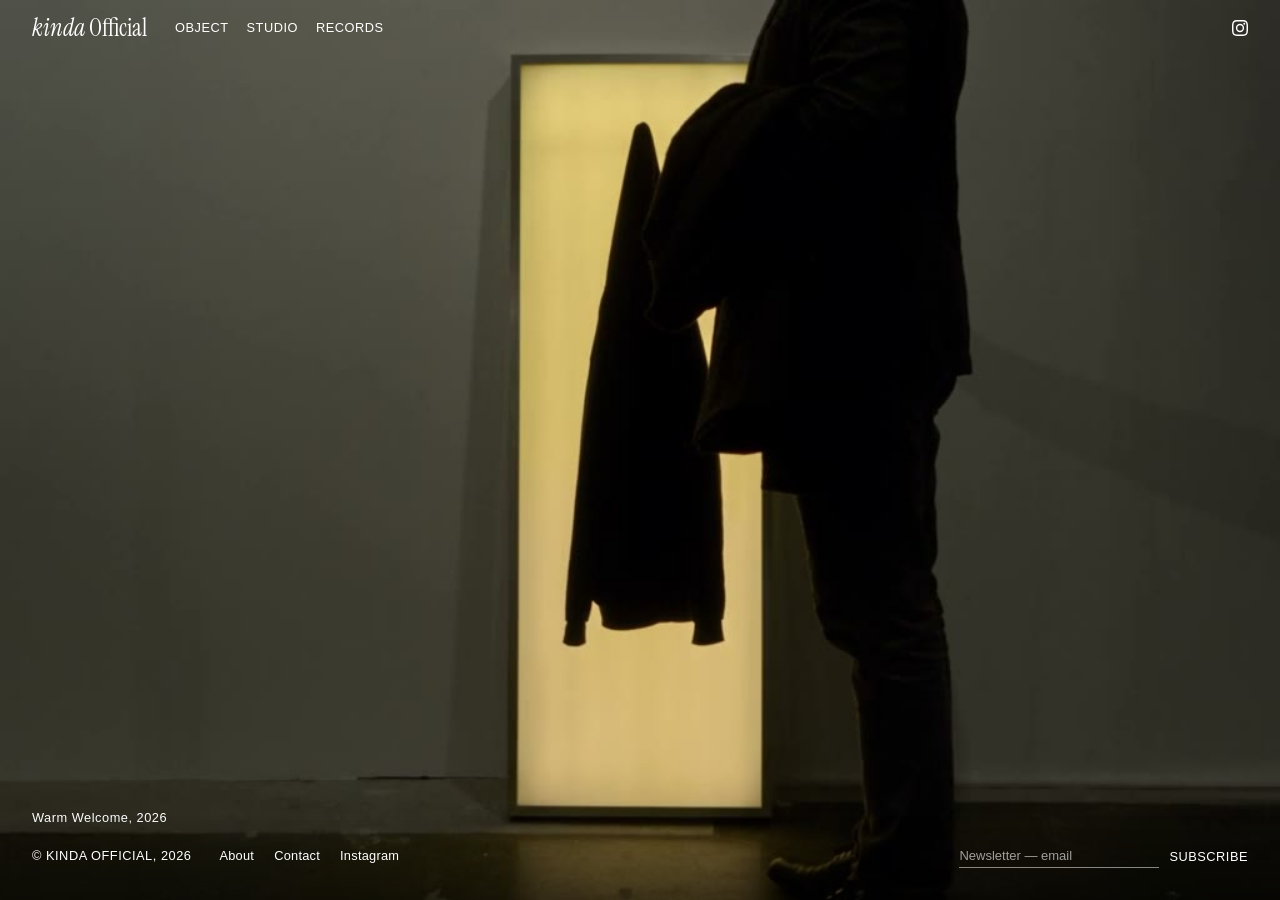
==== index.html @ 525a510a "Studio: reframe the text around people, space and furniture Co-Authored-By: Claude Opus 5.5 <noreply" ====
<!doctype html>
<html lang="en" data-lang="en">
<head>
<meta charset="utf-8">
<meta name="viewport" content="width=device-width, initial-scale=1">
<title>Kinda Official</title>
<meta name="description" content="Kinda Official is a Seoul-based duo making furniture that connects people and space through light.">
<meta property="og:title" content="Kinda Official">
<meta property="og:description" content="Kinda Official is a Seoul-based duo making furniture that connects people and space through light.">
<meta property="og:image" content="https://kindaofficial.xyz/object/warmwelcome/poster.jpg">
<link rel="icon" href="data:image/svg+xml,%3Csvg xmlns='http://www.w3.org/2000/svg' viewBox='0 0 32 32'%3E%3Crect width='32' height='32' fill='%2300ff00'/%3E%3C/svg%3E">
<script>try{var l=sessionStorage.getItem("site-lang");if(l){document.documentElement.setAttribute("data-lang",l);document.documentElement.lang=l}}catch(e){}</script>
<link rel="preconnect" href="https://fonts.googleapis.com">
<link rel="preconnect" href="https://fonts.gstatic.com" crossorigin>
<link href="https://fonts.googleapis.com/css2?family=Instrument+Serif:ital@0;1&display=swap" rel="stylesheet">
<link rel="stylesheet" href="assets/css/site.css?v=202610211220">
</head>
<body class="home">
<header class="masthead">
  <a class="logo" href="./" aria-label="Kinda Official, home"><i>kinda</i> Official</a>
  <nav class="nav" aria-label="Main"><a href="object/"><span class="en">Object</span><span class="ko" lang="ko">오브젝트</span></a><a href="studio/"><span class="en">Studio</span><span class="ko" lang="ko">스튜디오</span></a><a href="records/"><span class="en">Records</span><span class="ko" lang="ko">기록</span></a></nav>
  <div class="social"><a href="https://instagram.com/kindaofficial_official" target="_blank" rel="noopener" aria-label="Instagram"><svg viewBox="0 0 24 24" aria-hidden="true"><path d="M12 2.2c3.2 0 3.6 0 4.8.1 3.3.1 4.8 1.7 4.9 4.9.1 1.3.1 1.6.1 4.8s0 3.6-.1 4.8c-.1 3.2-1.7 4.8-4.9 4.9-1.3.1-1.6.1-4.8.1s-3.6 0-4.8-.1c-3.3-.1-4.8-1.7-4.9-4.9C2.2 15.6 2.2 15.2 2.2 12s0-3.6.1-4.8C2.4 3.9 3.9 2.4 7.2 2.3 8.4 2.2 8.8 2.2 12 2.2zM12 0C8.7 0 8.3 0 7.1.1 2.7.3.3 2.7.1 7.1 0 8.3 0 8.7 0 12s0 3.7.1 4.9c.2 4.4 2.6 6.8 7 7 1.2.1 1.6.1 4.9.1s3.7 0 4.9-.1c4.4-.2 6.8-2.6 7-7 .1-1.2.1-1.6.1-4.9s0-3.7-.1-4.9c-.2-4.4-2.6-6.8-7-7C15.7 0 15.3 0 12 0zm0 5.8a6.2 6.2 0 1 0 0 12.4 6.2 6.2 0 0 0 0-12.4zM12 16a4 4 0 1 1 0-8 4 4 0 0 1 0 8zm6.4-11.8a1.4 1.4 0 1 0 0 2.9 1.4 1.4 0 0 0 0-2.9z"/></svg></a></div>
</header>
<main>
<a class="cover" href="object/warmwelcome/">
  <video src="object/warmwelcome/warmwelcome.mp4" autoplay muted loop playsinline preload="auto" poster="object/warmwelcome/poster.jpg" aria-label="Warm Welcome: a tall light-box coat stand by a wall; a coat hung on it becomes a dark silhouette against warm light."></video>
  <span class="cap">Warm Welcome, 2026</span>
</a>
</main>
<footer class="footer">
  <span class="copy">© Kinda Official, <span data-year>2026</span></span>
  <ul>
    <li><a href="studio/"><span class="en">About</span><span class="ko" lang="ko">소개</span></a></li>
    <li><a href="mailto:hello@kindaofficial.com"><span class="en">Contact</span><span class="ko" lang="ko">문의</span></a></li>
    <li><a href="https://instagram.com/kindaofficial_official" target="_blank" rel="noopener">Instagram</a></li>
  </ul>
  <div class="signup">
    <!-- To connect a newsletter service, set the form's action/method to its signup endpoint
         (e.g. Buttondown: action="https://buttondown.com/api/emails/embed-subscribe/USERNAME" method="post"). -->
    <form>
      <input name="email" type="email" placeholder="Newsletter — email" data-ph-en="Newsletter — email" data-ph-ko="뉴스레터 — 이메일" aria-label="Email for newsletter" required autocomplete="email">
      <button type="submit"><span class="en">Subscribe</span><span class="ko" lang="ko">구독</span></button>
    </form>
    <p class="result" role="status"><span class="en">Thank you.</span><span class="ko" lang="ko">감사합니다.</span></p>
  </div>
</footer>
<div class="lang-toast" aria-live="polite"></div>
<script src="assets/js/site.js?v=202610211220"></script>
</body>
</html>
---- assets/css/site.css ----
/* Kinda Official — plain type, white pages, the work does the talking. */
:root {
  --bg: #fff;
  --ink: #111;
  --muted: #8c8c8c;
  --rule: #e6e6e6;
  --sans: "Helvetica Neue", Helvetica, Arial, "Apple SD Gothic Neo", "Noto Sans KR", sans-serif;
  --gutter: clamp(16px, 2.6vw, 32px);
  --bar: 56px;
}

* { box-sizing: border-box; }
html { -webkit-text-size-adjust: 100%; }
body { margin: 0; background: var(--bg); color: var(--ink); font: 400 14px/1.55 var(--sans); -webkit-font-smoothing: antialiased; }
img, iframe, video { display: block; max-width: 100%; }
a { color: inherit; text-decoration: none; }
a:hover { opacity: .55; }
::selection { background: var(--ink); color: var(--bg); }
.muted { color: var(--muted); }

/* ---------- header ---------- */
.masthead {
  height: var(--bar); padding: 0 var(--gutter);
  display: flex; align-items: center; gap: 28px;
  font-size: 12.8px; letter-spacing: .04em; text-transform: uppercase;
}
.logo { white-space: nowrap; font: 400 24px/1 "Instrument Serif", "Times New Roman", serif; letter-spacing: 0; text-transform: none; }
.logo i { font-style: italic; }
.nav { display: flex; gap: 18px; flex-wrap: wrap; }
.nav a[aria-current="page"] { font-weight: 700; }
.social { margin-left: auto; display: flex; gap: 16px; }
.social svg { width: 16px; height: 16px; display: block; fill: currentColor; }
@media (max-width: 560px) {
  .masthead { height: auto; padding-top: 14px; padding-bottom: 14px; flex-wrap: wrap; gap: 8px 18px; }
  .logo { flex-basis: 100%; }
  .social { margin-left: auto; }
}

/* home: one image fills the screen, header sits on top in white */
.home body, body.home { background: #000; }
body.home .masthead { position: fixed; top: 0; left: 0; right: 0; z-index: 10; color: #fff; }
.cover { position: relative; display: block; height: 100svh; min-height: 480px; overflow: hidden; background: #000; }
.cover img, .cover video { width: 100%; height: 100%; object-fit: cover; }
.cover .cap { position: absolute; left: var(--gutter); bottom: 18px; color: #fff; font-size: 12.8px; letter-spacing: .04em; }
.cover:hover { opacity: 1; }

/* ---------- grid of works ---------- */
.grid { display: grid; grid-template-columns: repeat(4, minmax(0, 1fr)); gap: 40px 24px; padding: 24px var(--gutter) 80px; }
@media (max-width: 1100px) { .grid { grid-template-columns: repeat(3, minmax(0, 1fr)); } }
@media (max-width: 760px) { .grid { grid-template-columns: repeat(2, minmax(0, 1fr)); gap: 32px 16px; } }
.item .thumb { position: relative; aspect-ratio: 4 / 3; background: #f2f2f2; overflow: hidden; }
.item .thumb img, .item .thumb video { position: absolute; inset: 0; width: 100%; height: 100%; object-fit: cover; }
.item .cap { margin-top: 10px; font-size: 13px; }
.item:hover { opacity: 1; }
.item:hover .cap { opacity: .55; }
.intro { margin: 0; padding: 20px var(--gutter) 0; color: var(--muted); }
.empty-note { padding: 24px var(--gutter) 120px; color: var(--muted); }

/* ---------- work page ---------- */
.hero { padding: 0 var(--gutter); }
.hero img, .hero video { width: 100%; aspect-ratio: 16 / 9; object-fit: cover; background: #000; }
.text { display: grid; grid-template-columns: minmax(0, 1fr) minmax(0, 2fr); gap: 24px 48px; padding: 40px var(--gutter); }
@media (max-width: 760px) { .text { grid-template-columns: 1fr; } }
.text h1, .text h2 { font-size: 14px; font-weight: 400; margin: 0; }
.text h1 { font-size: 15px; }
.text .body { max-width: 44em; }
.text .body p { margin: 0 0 1em; }
.text .body a { text-decoration: underline; text-underline-offset: 2px; }
.lead { font-size: clamp(18px, 1.8vw, 22px); line-height: 1.4; }

.facts { width: 100%; border-collapse: collapse; }
.facts th, .facts td { text-align: left; vertical-align: top; padding: 8px 16px 8px 0; border-top: 1px solid var(--rule); font-weight: 400; }
.facts th { width: 11em; color: var(--muted); }
.facts td ul { margin: 0; padding-left: 1.1em; }
@media (max-width: 560px) {
  .facts, .facts tbody, .facts tr, .facts th, .facts td { display: block; width: 100%; }
  .facts th { padding-bottom: 0; }
  .facts td { border-top: 0; padding-top: 2px; }
}

.images { display: grid; grid-template-columns: repeat(2, minmax(0, 1fr)); gap: 24px; padding: 0 var(--gutter) 40px; }
@media (max-width: 760px) { .images { grid-template-columns: 1fr; } }
.images img { width: 100%; aspect-ratio: 16 / 9; object-fit: cover; background: #f2f2f2; }

/* live embed: page scroll wins until the viewer asks to play with it */
.live { position: relative; margin: 0 var(--gutter); height: min(80vh, 820px); background: #000; }
.live iframe { position: absolute; inset: 0; width: 100%; height: 100%; border: 0; pointer-events: none; }
.live.on iframe { pointer-events: auto; }
.live button {
  position: absolute; right: 12px; bottom: 12px; z-index: 1; font: 12.8px var(--sans); letter-spacing: .04em; text-transform: uppercase;
  background: rgba(0, 0, 0, .6); color: #fff; border: 1px solid rgba(255, 255, 255, .5); padding: 8px 12px; cursor: pointer; border-radius: 0;
}
.live-cap { padding: 8px var(--gutter) 0; font-size: 13px; color: var(--muted); }

/* ---------- footer ---------- */
.footer {
  display: flex; flex-wrap: wrap; align-items: center; gap: 12px 28px;
  padding: 28px var(--gutter) 32px; font-size: 12.8px; letter-spacing: .02em; border-top: 1px solid var(--rule);
}
.footer .copy { text-transform: uppercase; letter-spacing: .04em; }
.footer ul { list-style: none; margin: 0; padding: 0; display: flex; gap: 20px; flex-wrap: wrap; }
.signup { margin-left: auto; }
.signup form { display: flex; align-items: center; gap: 10px; }
.signup input { font: 13px var(--sans); border: 0; border-bottom: 1px solid #bbb; padding: 4px 0; width: 200px; background: transparent; color: var(--ink); border-radius: 0; }
.signup input:focus { outline: none; border-color: var(--ink); }
.signup button { font: 12.8px var(--sans); letter-spacing: .04em; text-transform: uppercase; background: none; border: 0; padding: 0; cursor: pointer; color: var(--ink); }
.signup .result { display: none; margin: 0; }
.signup.done form { display: none; }
.signup.done .result { display: block; }
@media (max-width: 760px) { .signup { margin-left: 0; flex-basis: 100%; } }

/* ---------- 404 ---------- */
.void { min-height: 60vh; padding: 80px var(--gutter); }
.void h1 { font-size: 15px; font-weight: 400; margin: 0 0 12px; }

/* home: everything on one screen, no scroll — the footer sits on the image too */
body.home { height: 100svh; overflow: hidden; }
body.home .footer {
  position: fixed; left: 0; right: 0; bottom: 0; z-index: 10;
  color: #fff; border-top: 0; background: linear-gradient(to top, rgba(0, 0, 0, .45), transparent);
}
body.home .signup input { color: #fff; border-color: rgba(255, 255, 255, .5); }
body.home .signup input::placeholder { color: rgba(255, 255, 255, .6); }
body.home .signup input:focus { border-color: #fff; }
body.home .signup button { color: #fff; }
body.home .cover .cap { bottom: 72px; }
@media (max-width: 760px) {
  body.home .footer { padding-top: 16px; padding-bottom: 18px; gap: 8px 20px; }
  body.home .cover .cap { bottom: 150px; }
}

/* ---------- language: press L ---------- */
html[data-lang="en"] .ko, html[data-lang="ko"] .en { display: none !important; }
html[data-lang="ko"] body { word-break: keep-all; }
.lang-toast {
  position: fixed; left: 50%; top: 50%; z-index: 50; transform: translate(-50%, -50%);
  padding: 8px 14px; background: rgba(0, 0, 0, .75); color: #fff;
  font-size: 12.8px; letter-spacing: .04em; text-transform: uppercase;
  opacity: 0; pointer-events: none; transition: opacity .25s;
}
.lang-toast.on { opacity: 1; }
.hero.more { margin-bottom: 40px; }
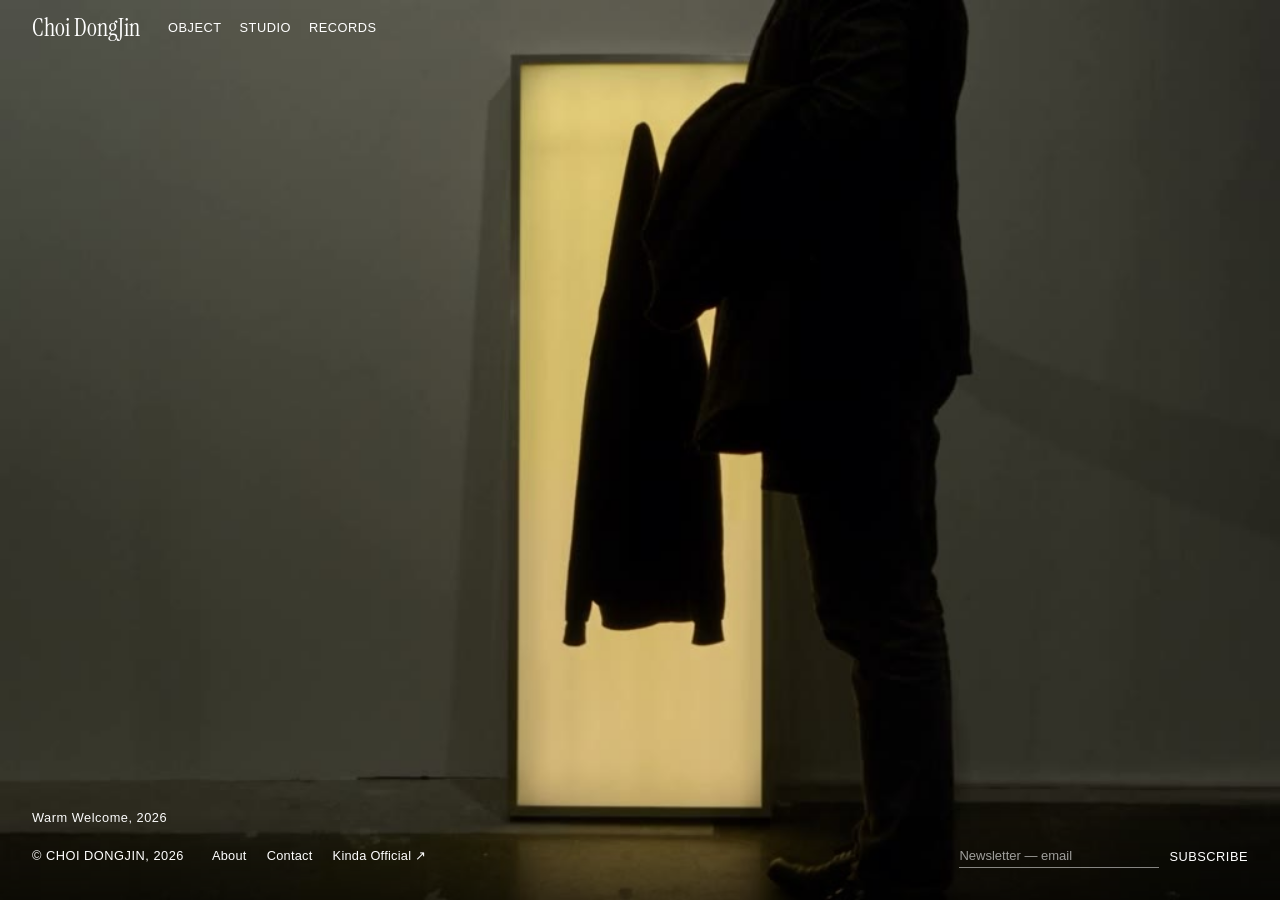
==== commit d8dc20d7: "Rebrand as Choi DongJin for cdj.kr Name, titles and footer become Choi DongJin; Studio text rewritte" ====
--- a/index.html
+++ b/index.html
@@ -3,23 +3,23 @@
 <head>
 <meta charset="utf-8">
 <meta name="viewport" content="width=device-width, initial-scale=1">
-<title>Kinda Official</title>
-<meta name="description" content="Kinda Official is a Seoul-based duo making furniture that connects people and space through light.">
-<meta property="og:title" content="Kinda Official">
-<meta property="og:description" content="Kinda Official is a Seoul-based duo making furniture that connects people and space through light.">
-<meta property="og:image" content="https://kindaofficial.xyz/object/warmwelcome/poster.jpg">
+<title>Choi DongJin</title>
+<meta name="description" content="Choi DongJin is a Seoul-based furniture brand that connects people and space through light.">
+<meta property="og:title" content="Choi DongJin">
+<meta property="og:description" content="Choi DongJin is a Seoul-based furniture brand that connects people and space through light.">
+<meta property="og:image" content="https://cdj.kr/object/warmwelcome/poster.jpg">
+<meta property="og:url" content="https://cdj.kr/">
 <link rel="icon" href="data:image/svg+xml,%3Csvg xmlns='http://www.w3.org/2000/svg' viewBox='0 0 32 32'%3E%3Crect width='32' height='32' fill='%2300ff00'/%3E%3C/svg%3E">
 <script>try{var l=sessionStorage.getItem("site-lang");if(l){document.documentElement.setAttribute("data-lang",l);document.documentElement.lang=l}}catch(e){}</script>
 <link rel="preconnect" href="https://fonts.googleapis.com">
 <link rel="preconnect" href="https://fonts.gstatic.com" crossorigin>
 <link href="https://fonts.googleapis.com/css2?family=Instrument+Serif:ital@0;1&display=swap" rel="stylesheet">
-<link rel="stylesheet" href="assets/css/site.css?v=202610211220">
+<link rel="stylesheet" href="assets/css/site.css?v=202610221346">
 </head>
 <body class="home">
 <header class="masthead">
-  <a class="logo" href="./" aria-label="Kinda Official, home"><i>kinda</i> Official</a>
+  <a class="logo" href="./" aria-label="Choi DongJin, home">Choi DongJin</a>
   <nav class="nav" aria-label="Main"><a href="object/"><span class="en">Object</span><span class="ko" lang="ko">오브젝트</span></a><a href="studio/"><span class="en">Studio</span><span class="ko" lang="ko">스튜디오</span></a><a href="records/"><span class="en">Records</span><span class="ko" lang="ko">기록</span></a></nav>
-  <div class="social"><a href="https://instagram.com/kindaofficial_official" target="_blank" rel="noopener" aria-label="Instagram"><svg viewBox="0 0 24 24" aria-hidden="true"><path d="M12 2.2c3.2 0 3.6 0 4.8.1 3.3.1 4.8 1.7 4.9 4.9.1 1.3.1 1.6.1 4.8s0 3.6-.1 4.8c-.1 3.2-1.7 4.8-4.9 4.9-1.3.1-1.6.1-4.8.1s-3.6 0-4.8-.1c-3.3-.1-4.8-1.7-4.9-4.9C2.2 15.6 2.2 15.2 2.2 12s0-3.6.1-4.8C2.4 3.9 3.9 2.4 7.2 2.3 8.4 2.2 8.8 2.2 12 2.2zM12 0C8.7 0 8.3 0 7.1.1 2.7.3.3 2.7.1 7.1 0 8.3 0 8.7 0 12s0 3.7.1 4.9c.2 4.4 2.6 6.8 7 7 1.2.1 1.6.1 4.9.1s3.7 0 4.9-.1c4.4-.2 6.8-2.6 7-7 .1-1.2.1-1.6.1-4.9s0-3.7-.1-4.9c-.2-4.4-2.6-6.8-7-7C15.7 0 15.3 0 12 0zm0 5.8a6.2 6.2 0 1 0 0 12.4 6.2 6.2 0 0 0 0-12.4zM12 16a4 4 0 1 1 0-8 4 4 0 0 1 0 8zm6.4-11.8a1.4 1.4 0 1 0 0 2.9 1.4 1.4 0 0 0 0-2.9z"/></svg></a></div>
 </header>
 <main>
 <a class="cover" href="object/warmwelcome/">
@@ -28,11 +28,11 @@
 </a>
 </main>
 <footer class="footer">
-  <span class="copy">© Kinda Official, <span data-year>2026</span></span>
+  <span class="copy">© Choi DongJin, <span data-year>2026</span></span>
   <ul>
     <li><a href="studio/"><span class="en">About</span><span class="ko" lang="ko">소개</span></a></li>
-    <li><a href="mailto:hello@kindaofficial.com"><span class="en">Contact</span><span class="ko" lang="ko">문의</span></a></li>
-    <li><a href="https://instagram.com/kindaofficial_official" target="_blank" rel="noopener">Instagram</a></li>
+    <li><a href="mailto:hello@cdj.kr"><span class="en">Contact</span><span class="ko" lang="ko">문의</span></a></li>
+    <li><a href="https://kindaofficial.xyz" target="_blank" rel="noopener">Kinda Official ↗</a></li>
   </ul>
   <div class="signup">
     <!-- To connect a newsletter service, set the form's action/method to its signup endpoint
@@ -45,6 +45,6 @@
   </div>
 </footer>
 <div class="lang-toast" aria-live="polite"></div>
-<script src="assets/js/site.js?v=202610211220"></script>
+<script src="assets/js/site.js?v=202610221346"></script>
 </body>
 </html>
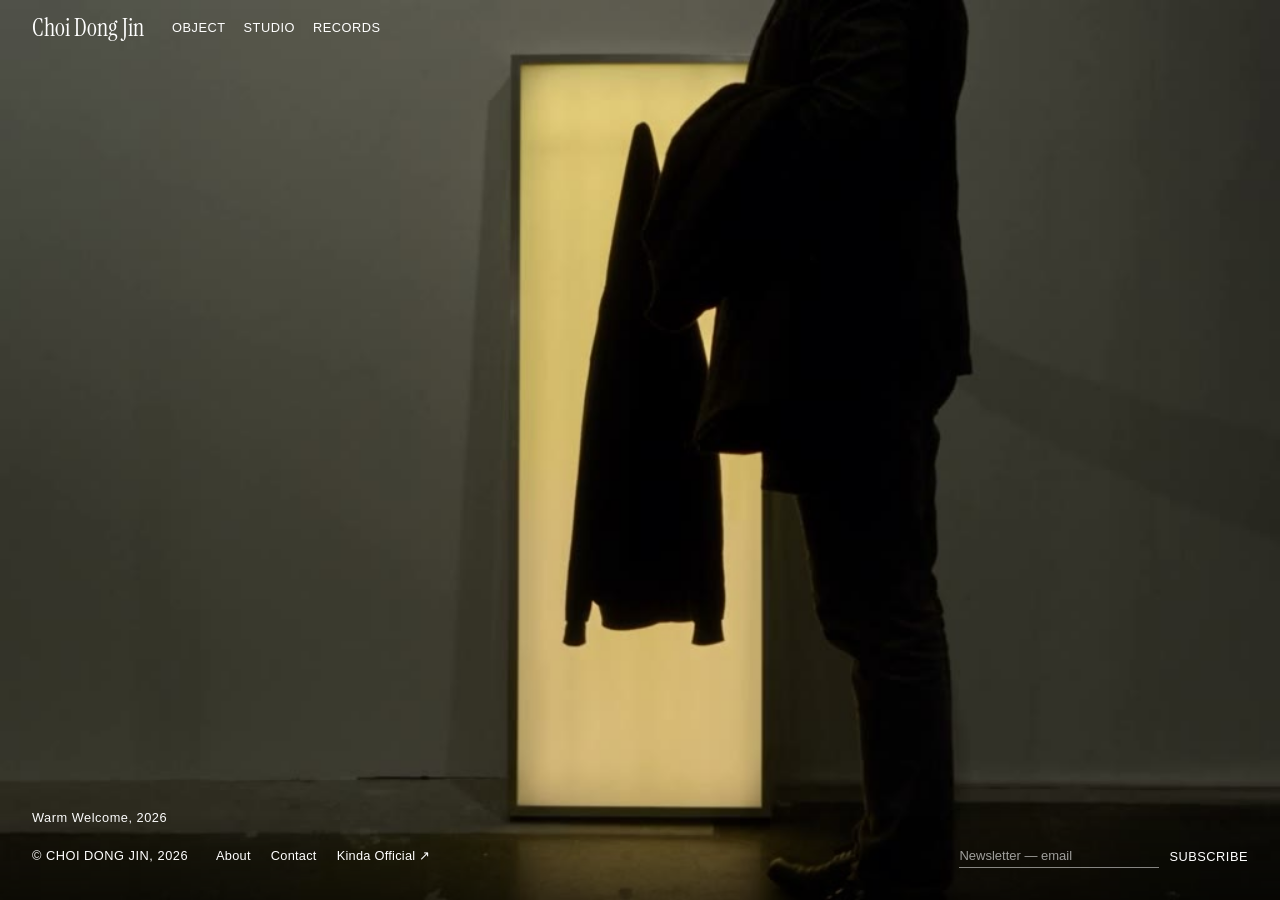
==== commit feed128b: "Write the brand as Choi Dong Jin Co-Authored-By: Claude Opus 5.5 <noreply@anthropic.com>" ====
--- a/index.html
+++ b/index.html
@@ -3,10 +3,10 @@
 <head>
 <meta charset="utf-8">
 <meta name="viewport" content="width=device-width, initial-scale=1">
-<title>Choi DongJin</title>
-<meta name="description" content="Choi DongJin is a Seoul-based furniture brand that connects people and space through light.">
-<meta property="og:title" content="Choi DongJin">
-<meta property="og:description" content="Choi DongJin is a Seoul-based furniture brand that connects people and space through light.">
+<title>Choi Dong Jin</title>
+<meta name="description" content="Choi Dong Jin is a Seoul-based furniture brand that connects people and space through light.">
+<meta property="og:title" content="Choi Dong Jin">
+<meta property="og:description" content="Choi Dong Jin is a Seoul-based furniture brand that connects people and space through light.">
 <meta property="og:image" content="https://cdj.kr/object/warmwelcome/poster.jpg">
 <meta property="og:url" content="https://cdj.kr/">
 <link rel="icon" href="data:image/svg+xml,%3Csvg xmlns='http://www.w3.org/2000/svg' viewBox='0 0 32 32'%3E%3Crect width='32' height='32' fill='%2300ff00'/%3E%3C/svg%3E">
@@ -14,11 +14,11 @@
 <link rel="preconnect" href="https://fonts.googleapis.com">
 <link rel="preconnect" href="https://fonts.gstatic.com" crossorigin>
 <link href="https://fonts.googleapis.com/css2?family=Instrument+Serif:ital@0;1&display=swap" rel="stylesheet">
-<link rel="stylesheet" href="assets/css/site.css?v=202610221346">
+<link rel="stylesheet" href="assets/css/site.css?v=202610221351">
 </head>
 <body class="home">
 <header class="masthead">
-  <a class="logo" href="./" aria-label="Choi DongJin, home">Choi DongJin</a>
+  <a class="logo" href="./" aria-label="Choi Dong Jin, home">Choi Dong Jin</a>
   <nav class="nav" aria-label="Main"><a href="object/"><span class="en">Object</span><span class="ko" lang="ko">오브젝트</span></a><a href="studio/"><span class="en">Studio</span><span class="ko" lang="ko">스튜디오</span></a><a href="records/"><span class="en">Records</span><span class="ko" lang="ko">기록</span></a></nav>
 </header>
 <main>
@@ -28,7 +28,7 @@
 </a>
 </main>
 <footer class="footer">
-  <span class="copy">© Choi DongJin, <span data-year>2026</span></span>
+  <span class="copy">© Choi Dong Jin, <span data-year>2026</span></span>
   <ul>
     <li><a href="studio/"><span class="en">About</span><span class="ko" lang="ko">소개</span></a></li>
     <li><a href="mailto:hello@cdj.kr"><span class="en">Contact</span><span class="ko" lang="ko">문의</span></a></li>
@@ -45,6 +45,6 @@
   </div>
 </footer>
 <div class="lang-toast" aria-live="polite"></div>
-<script src="assets/js/site.js?v=202610221346"></script>
+<script src="assets/js/site.js?v=202610221351"></script>
 </body>
 </html>
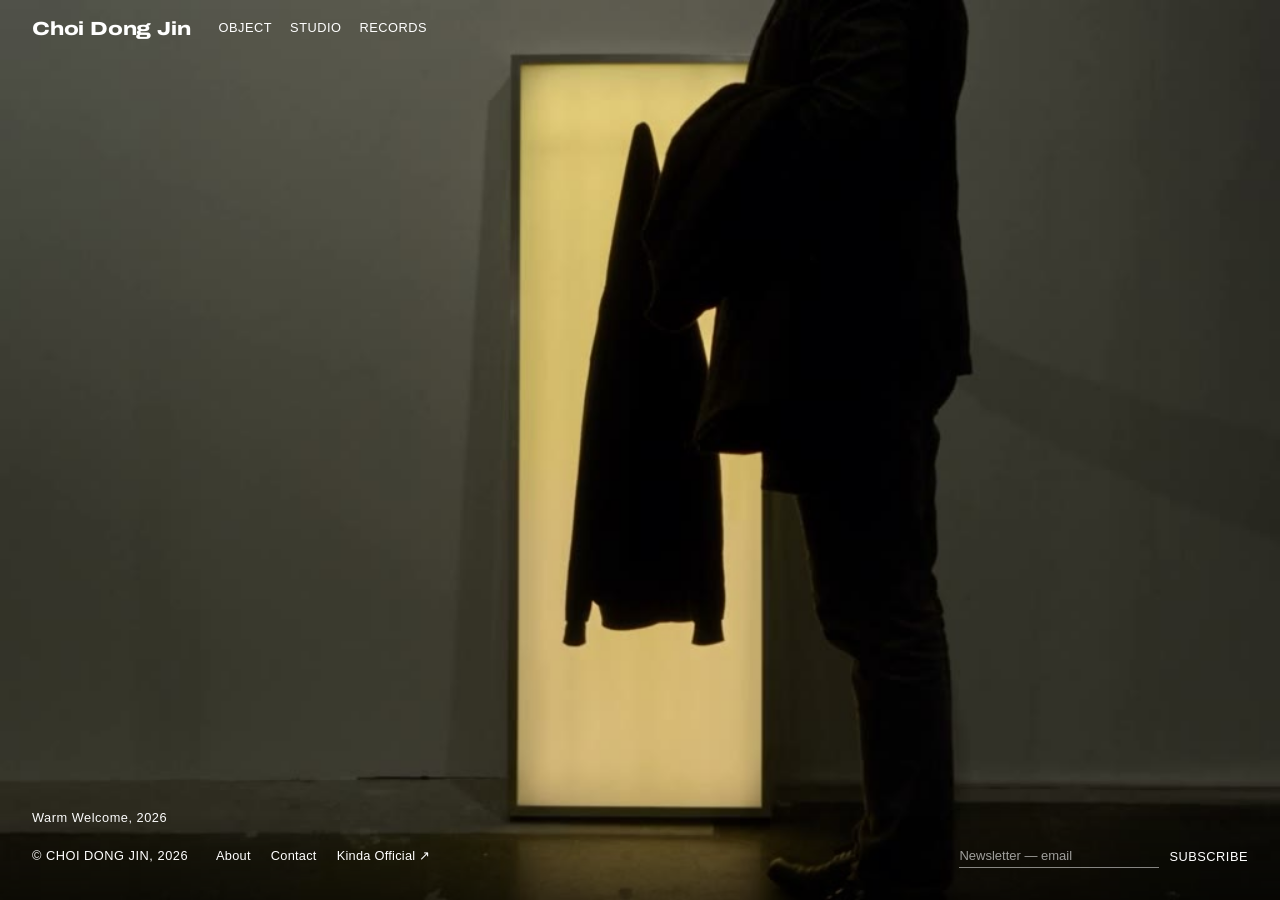
==== commit 152d2086: "Logo in Archivo Expanded Extra Bold Co-Authored-By: Claude Opus 5.5 <noreply@anthropic.com>" ====
--- a/index.html
+++ b/index.html
@@ -13,8 +13,8 @@
 <script>try{var l=sessionStorage.getItem("site-lang");if(l){document.documentElement.setAttribute("data-lang",l);document.documentElement.lang=l}}catch(e){}</script>
 <link rel="preconnect" href="https://fonts.googleapis.com">
 <link rel="preconnect" href="https://fonts.gstatic.com" crossorigin>
-<link href="https://fonts.googleapis.com/css2?family=Instrument+Serif:ital@0;1&display=swap" rel="stylesheet">
-<link rel="stylesheet" href="assets/css/site.css?v=202610221351">
+<link href="https://fonts.googleapis.com/css2?family=Archivo:wdth,wght@125,800&display=swap" rel="stylesheet">
+<link rel="stylesheet" href="assets/css/site.css?v=202610221354">
 </head>
 <body class="home">
 <header class="masthead">
@@ -45,6 +45,6 @@
   </div>
 </footer>
 <div class="lang-toast" aria-live="polite"></div>
-<script src="assets/js/site.js?v=202610221351"></script>
+<script src="assets/js/site.js?v=202610221354"></script>
 </body>
 </html>
--- a/assets/css/site.css
+++ b/assets/css/site.css
@@ -24,7 +24,7 @@
   display: flex; align-items: center; gap: 28px;
   font-size: 12.8px; letter-spacing: .04em; text-transform: uppercase;
 }
-.logo { white-space: nowrap; font: 400 24px/1 "Instrument Serif", "Times New Roman", serif; letter-spacing: 0; text-transform: none; }
+.logo { white-space: nowrap; font: 800 19px/1 "Archivo", "Helvetica Neue", Arial, sans-serif; font-stretch: 125%; letter-spacing: -.01em; text-transform: none; }
 .logo i { font-style: italic; }
 .nav { display: flex; gap: 18px; flex-wrap: wrap; }
 .nav a[aria-current="page"] { font-weight: 700; }
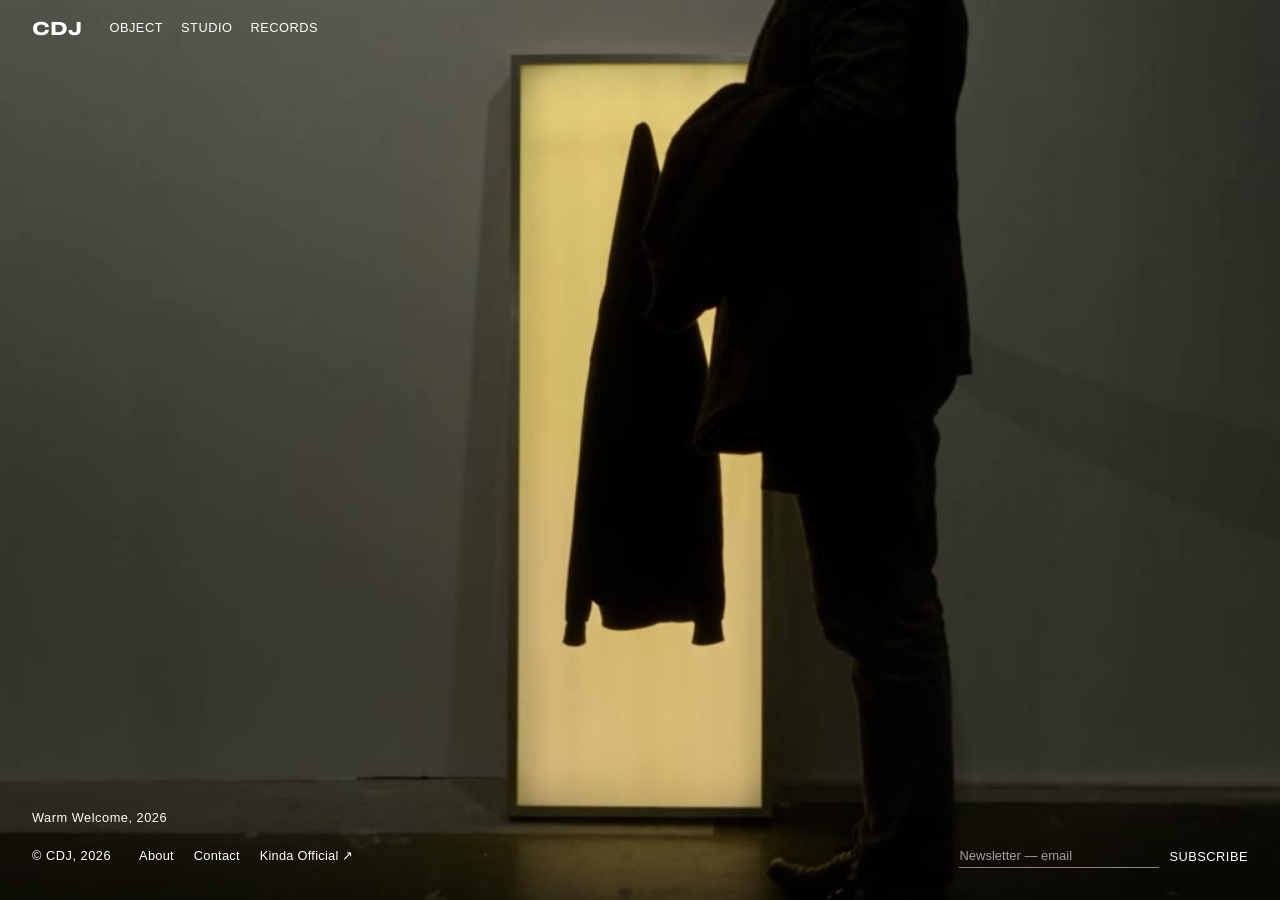
==== commit 3d67f498: "Brand as CDJ; Kinda Official line without 'solo' Co-Authored-By: Claude Opus 5.5 <noreply@anthropic." ====
--- a/index.html
+++ b/index.html
@@ -3,10 +3,10 @@
 <head>
 <meta charset="utf-8">
 <meta name="viewport" content="width=device-width, initial-scale=1">
-<title>Choi Dong Jin</title>
-<meta name="description" content="Choi Dong Jin is a Seoul-based furniture brand that connects people and space through light.">
-<meta property="og:title" content="Choi Dong Jin">
-<meta property="og:description" content="Choi Dong Jin is a Seoul-based furniture brand that connects people and space through light.">
+<title>CDJ</title>
+<meta name="description" content="CDJ is a Seoul-based furniture brand that connects people and space through light.">
+<meta property="og:title" content="CDJ">
+<meta property="og:description" content="CDJ is a Seoul-based furniture brand that connects people and space through light.">
 <meta property="og:image" content="https://cdj.kr/object/warmwelcome/poster.jpg">
 <meta property="og:url" content="https://cdj.kr/">
 <link rel="icon" href="data:image/svg+xml,%3Csvg xmlns='http://www.w3.org/2000/svg' viewBox='0 0 32 32'%3E%3Crect width='32' height='32' fill='%2300ff00'/%3E%3C/svg%3E">
@@ -14,11 +14,11 @@
 <link rel="preconnect" href="https://fonts.googleapis.com">
 <link rel="preconnect" href="https://fonts.gstatic.com" crossorigin>
 <link href="https://fonts.googleapis.com/css2?family=Archivo:wdth,wght@125,800&display=swap" rel="stylesheet">
-<link rel="stylesheet" href="assets/css/site.css?v=202610221354">
+<link rel="stylesheet" href="assets/css/site.css?v=202610221400">
 </head>
 <body class="home">
 <header class="masthead">
-  <a class="logo" href="./" aria-label="Choi Dong Jin, home">Choi Dong Jin</a>
+  <a class="logo" href="./" aria-label="CDJ, home">CDJ</a>
   <nav class="nav" aria-label="Main"><a href="object/"><span class="en">Object</span><span class="ko" lang="ko">오브젝트</span></a><a href="studio/"><span class="en">Studio</span><span class="ko" lang="ko">스튜디오</span></a><a href="records/"><span class="en">Records</span><span class="ko" lang="ko">기록</span></a></nav>
 </header>
 <main>
@@ -28,7 +28,7 @@
 </a>
 </main>
 <footer class="footer">
-  <span class="copy">© Choi Dong Jin, <span data-year>2026</span></span>
+  <span class="copy">© CDJ, <span data-year>2026</span></span>
   <ul>
     <li><a href="studio/"><span class="en">About</span><span class="ko" lang="ko">소개</span></a></li>
     <li><a href="mailto:hello@cdj.kr"><span class="en">Contact</span><span class="ko" lang="ko">문의</span></a></li>
@@ -45,6 +45,6 @@
   </div>
 </footer>
 <div class="lang-toast" aria-live="polite"></div>
-<script src="assets/js/site.js?v=202610221354"></script>
+<script src="assets/js/site.js?v=202610221400"></script>
 </body>
 </html>
